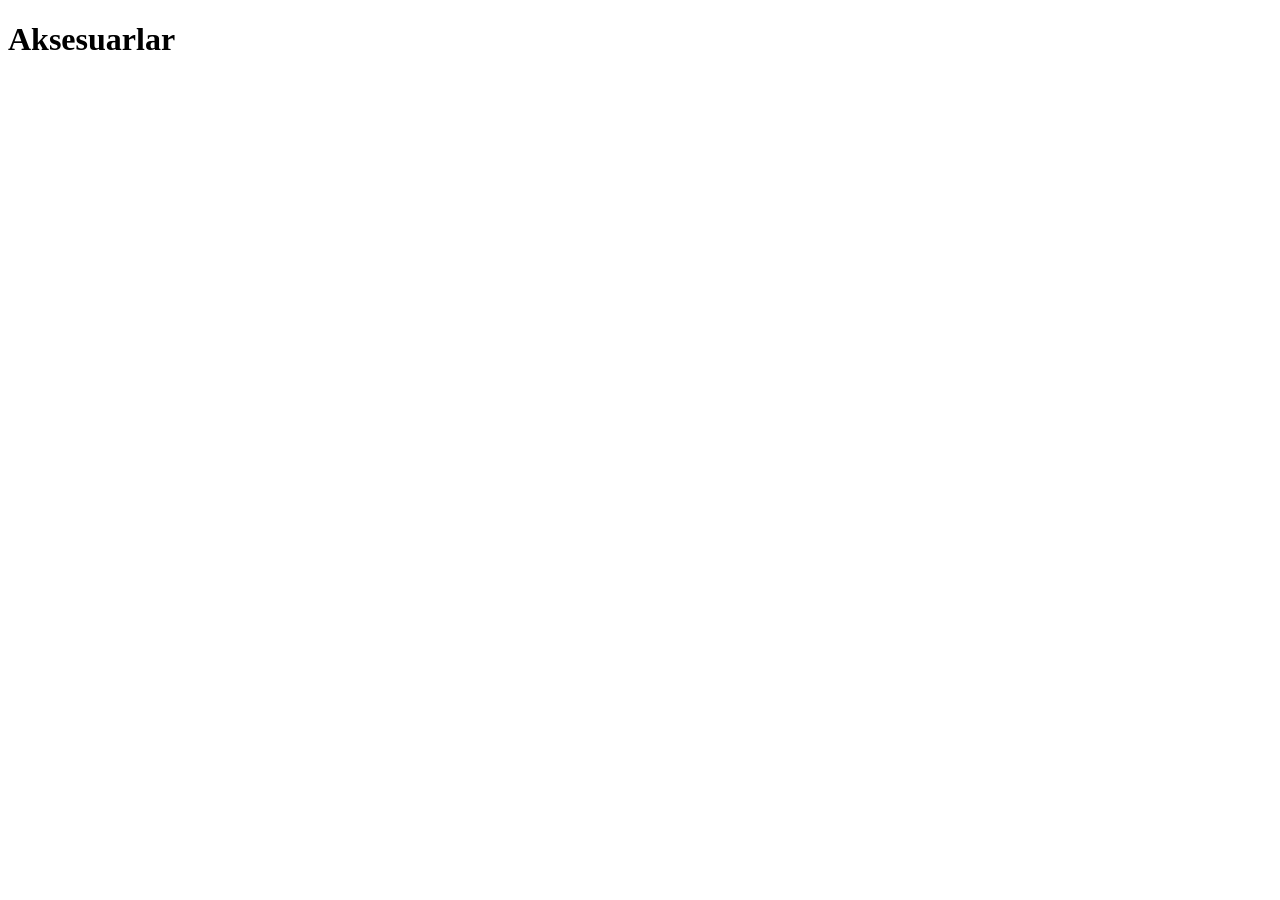
==== aksesuarlar.html @ d3a0ff14 "Add files via upload" ====
<!DOCTYPE html>
<html lang="tr">

<head>

    <meta charset="UTF-8">

    <meta name="viewport" content="width=device-width, initial-scale=1.0">

    <title>Aksesuarlar | İçin Yapı & Dekorasyon</title>

</head>

<body>

    <h1>Aksesuarlar</h1>

</body>

</html>
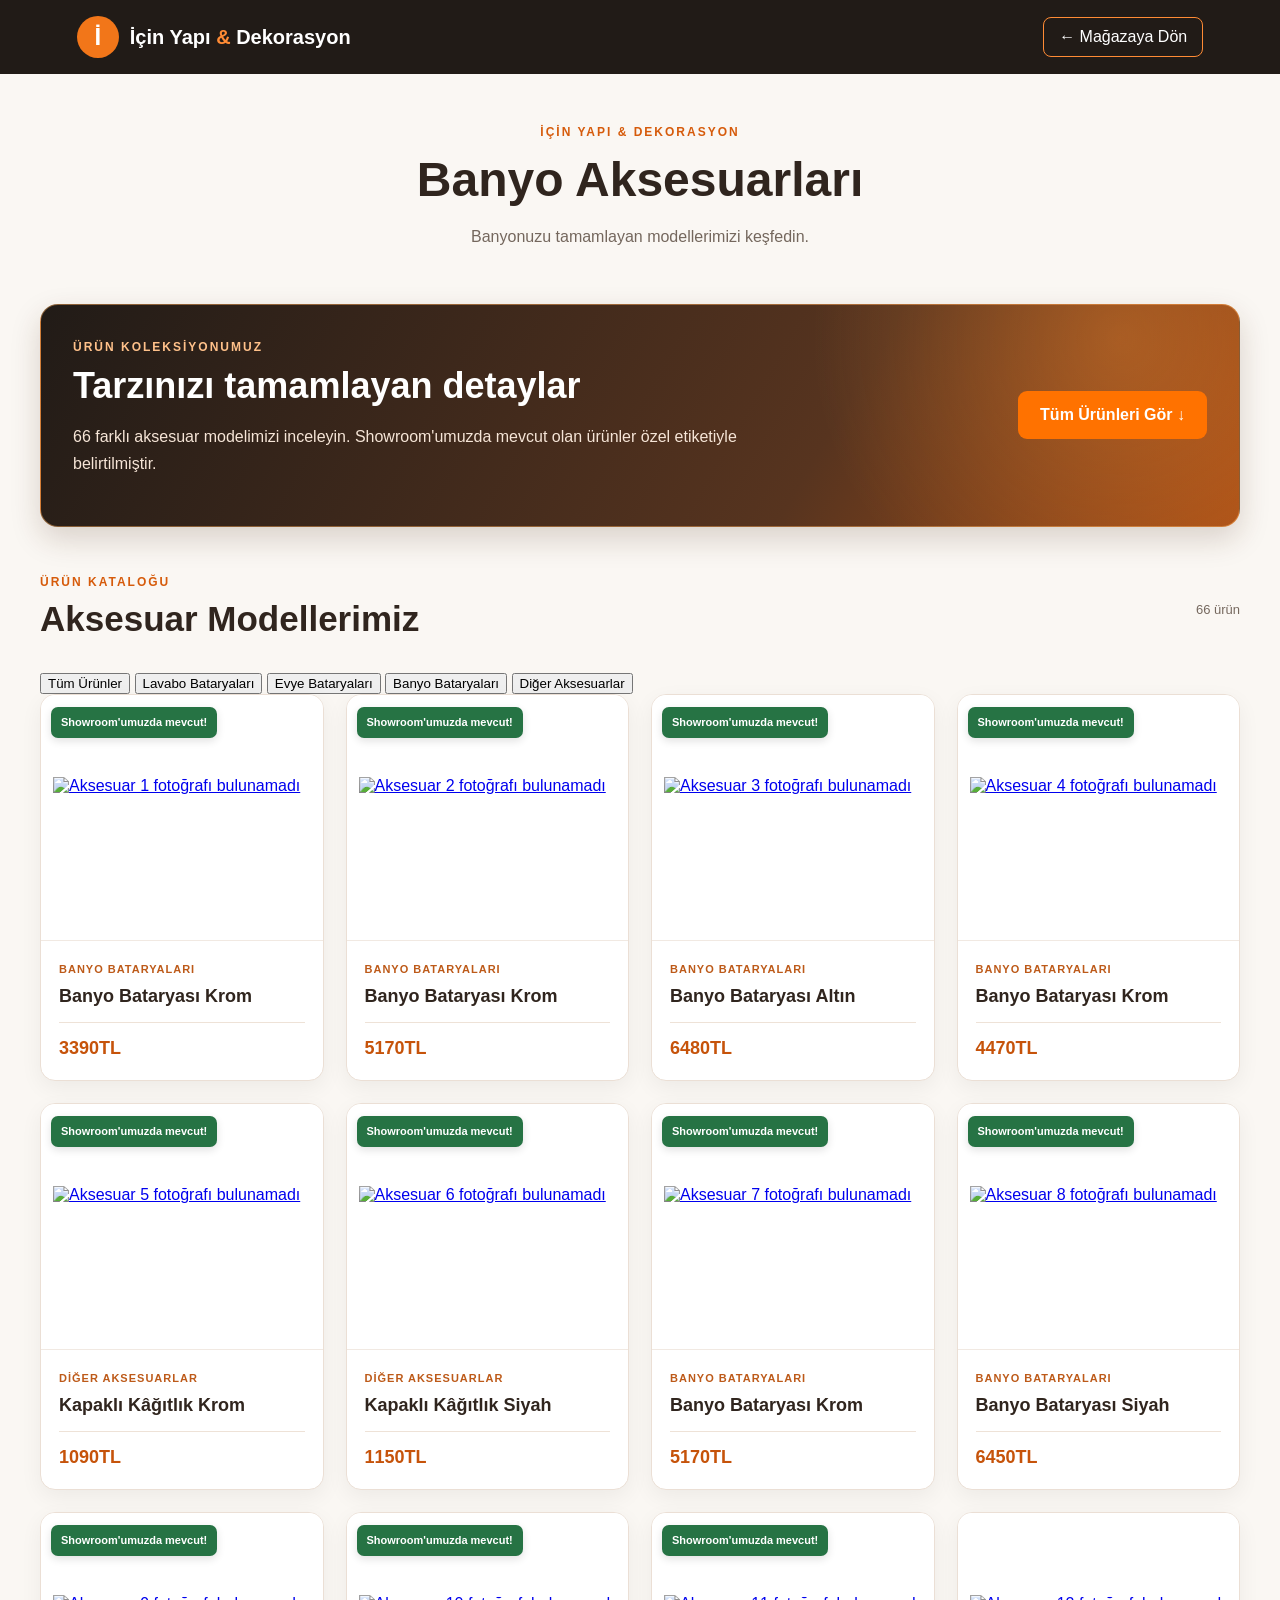
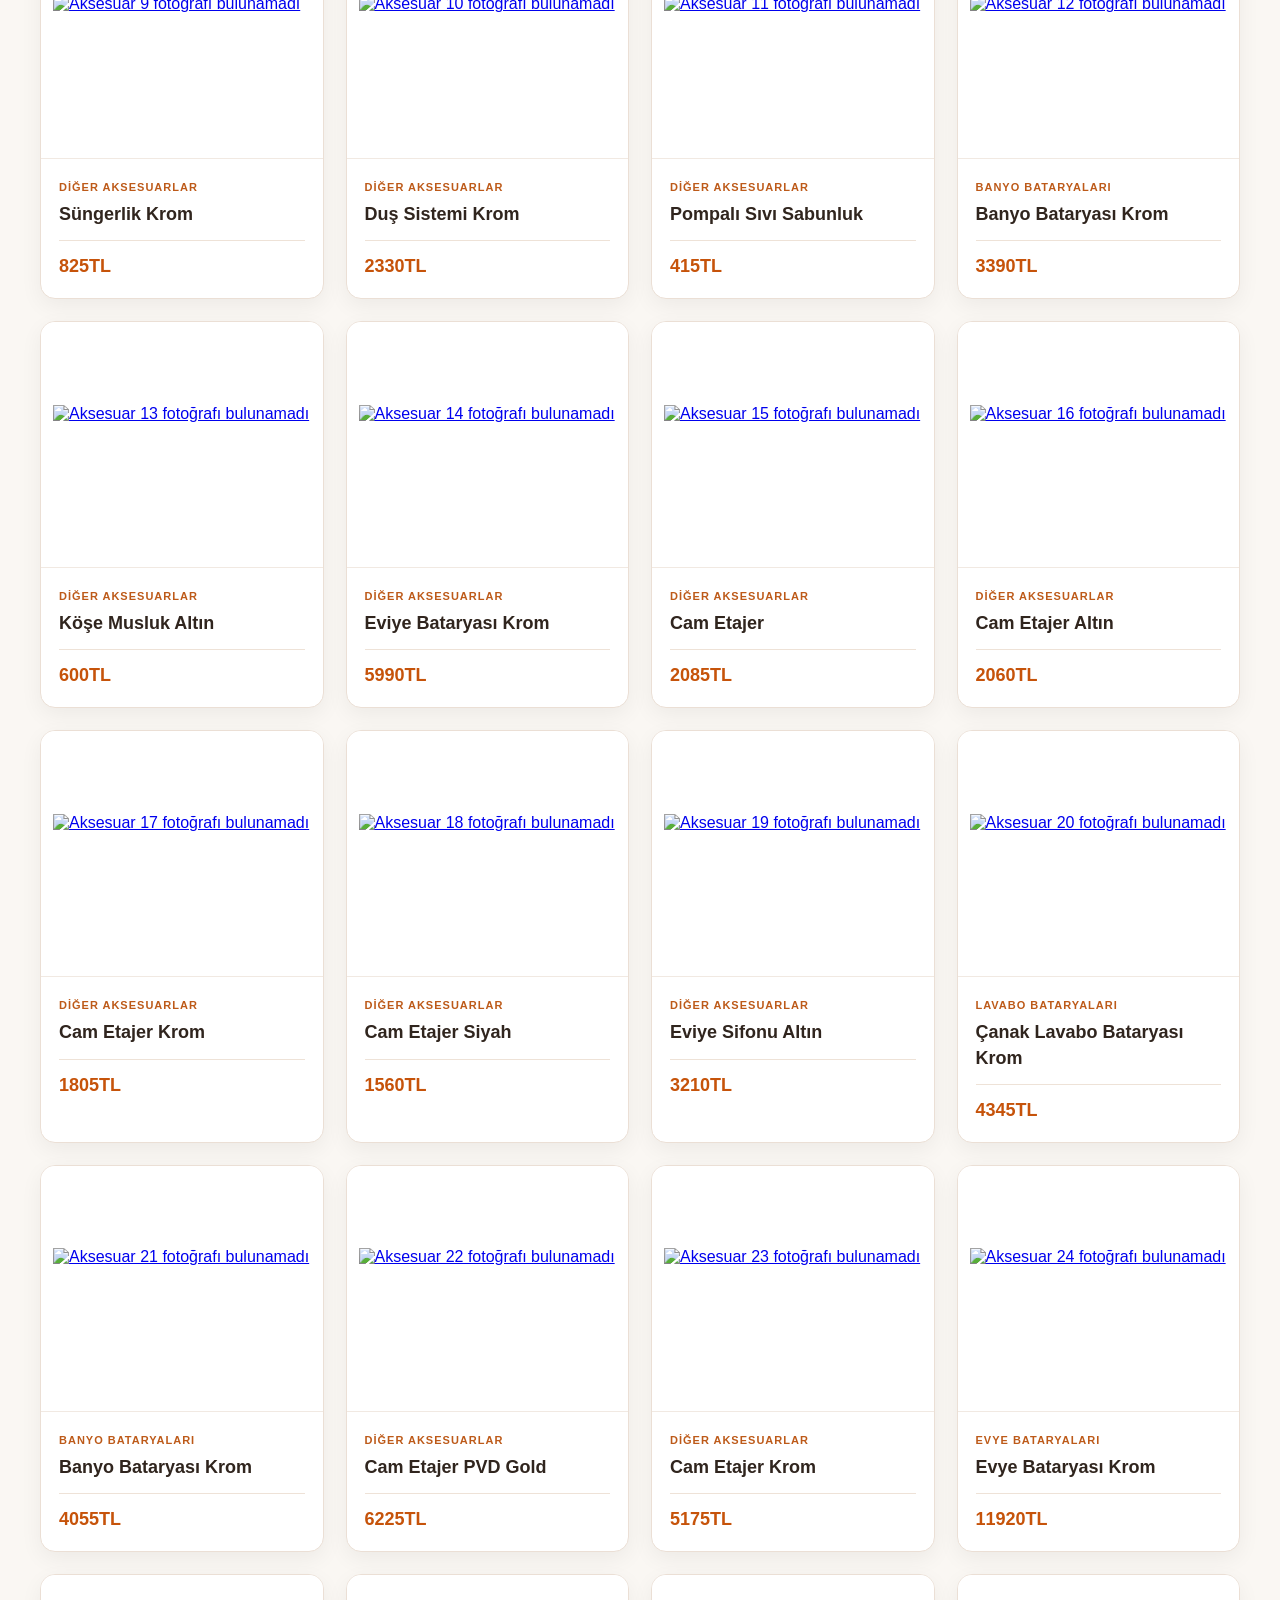
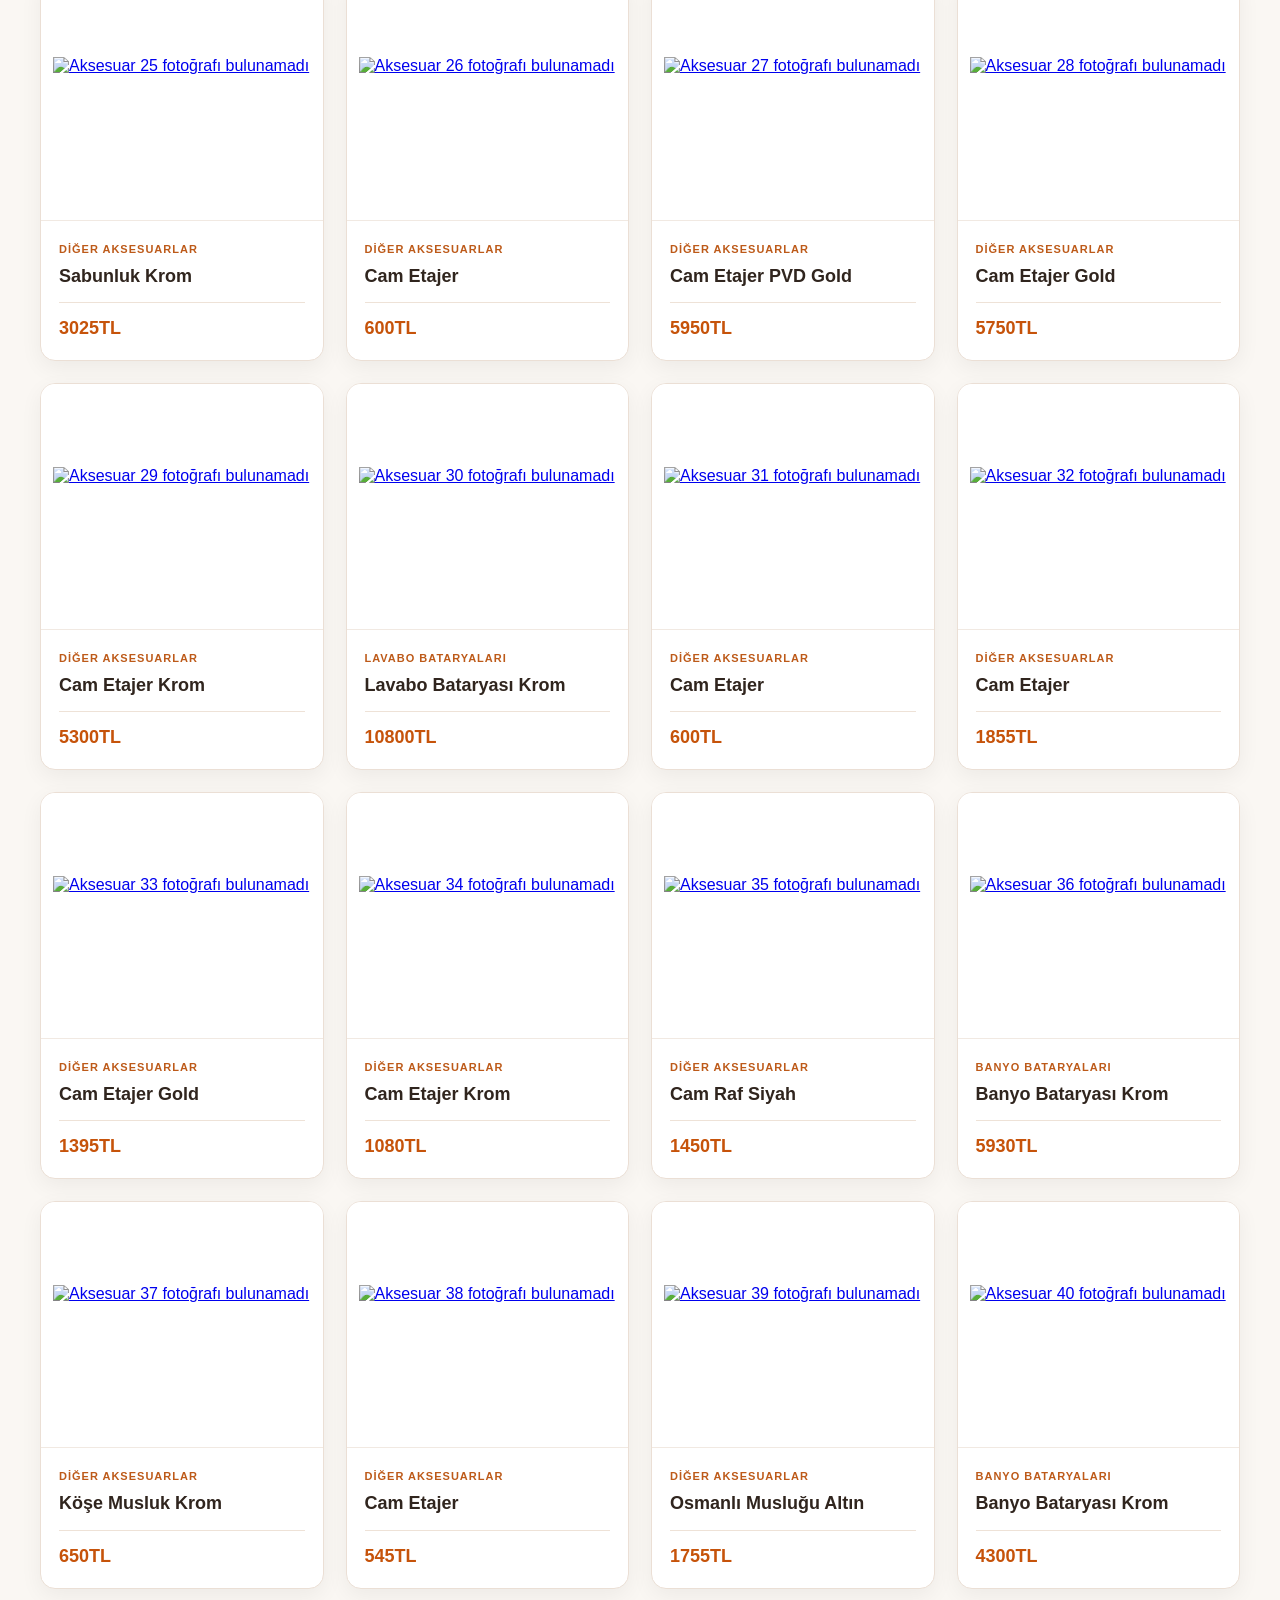
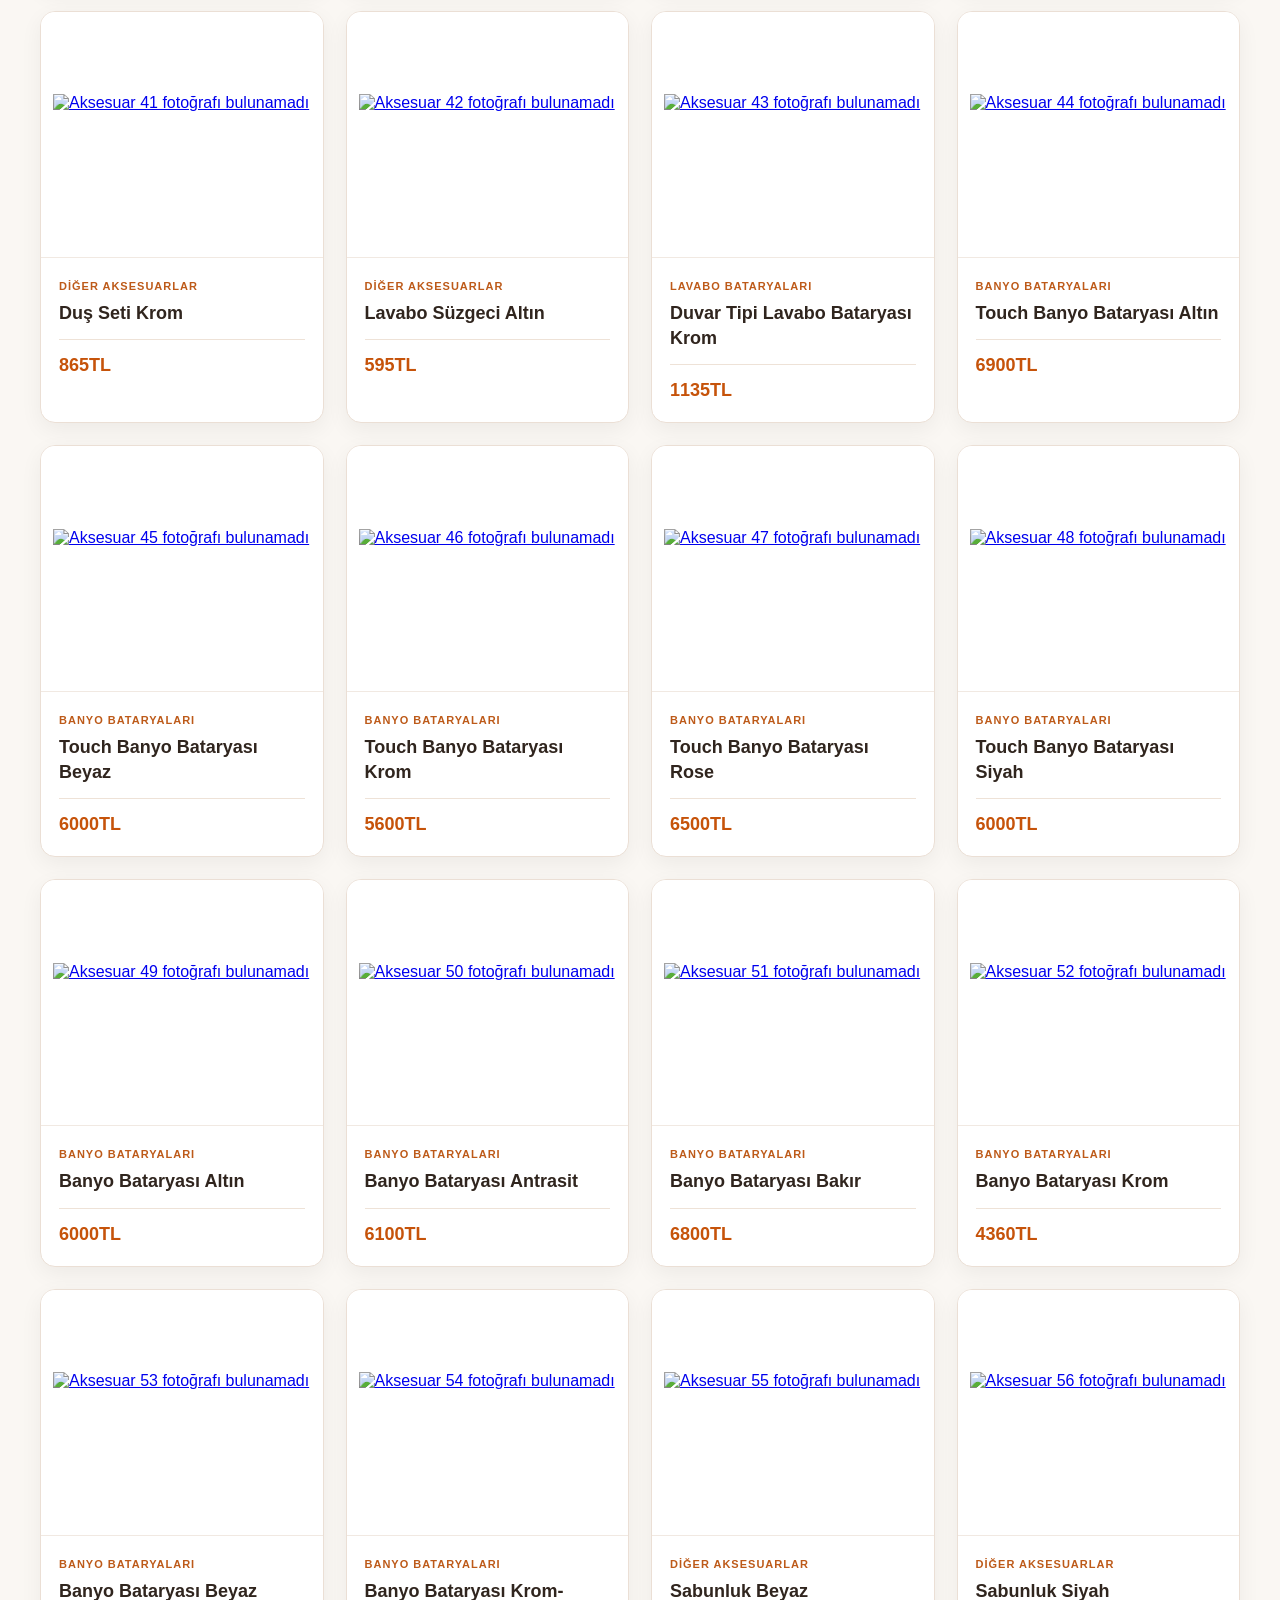
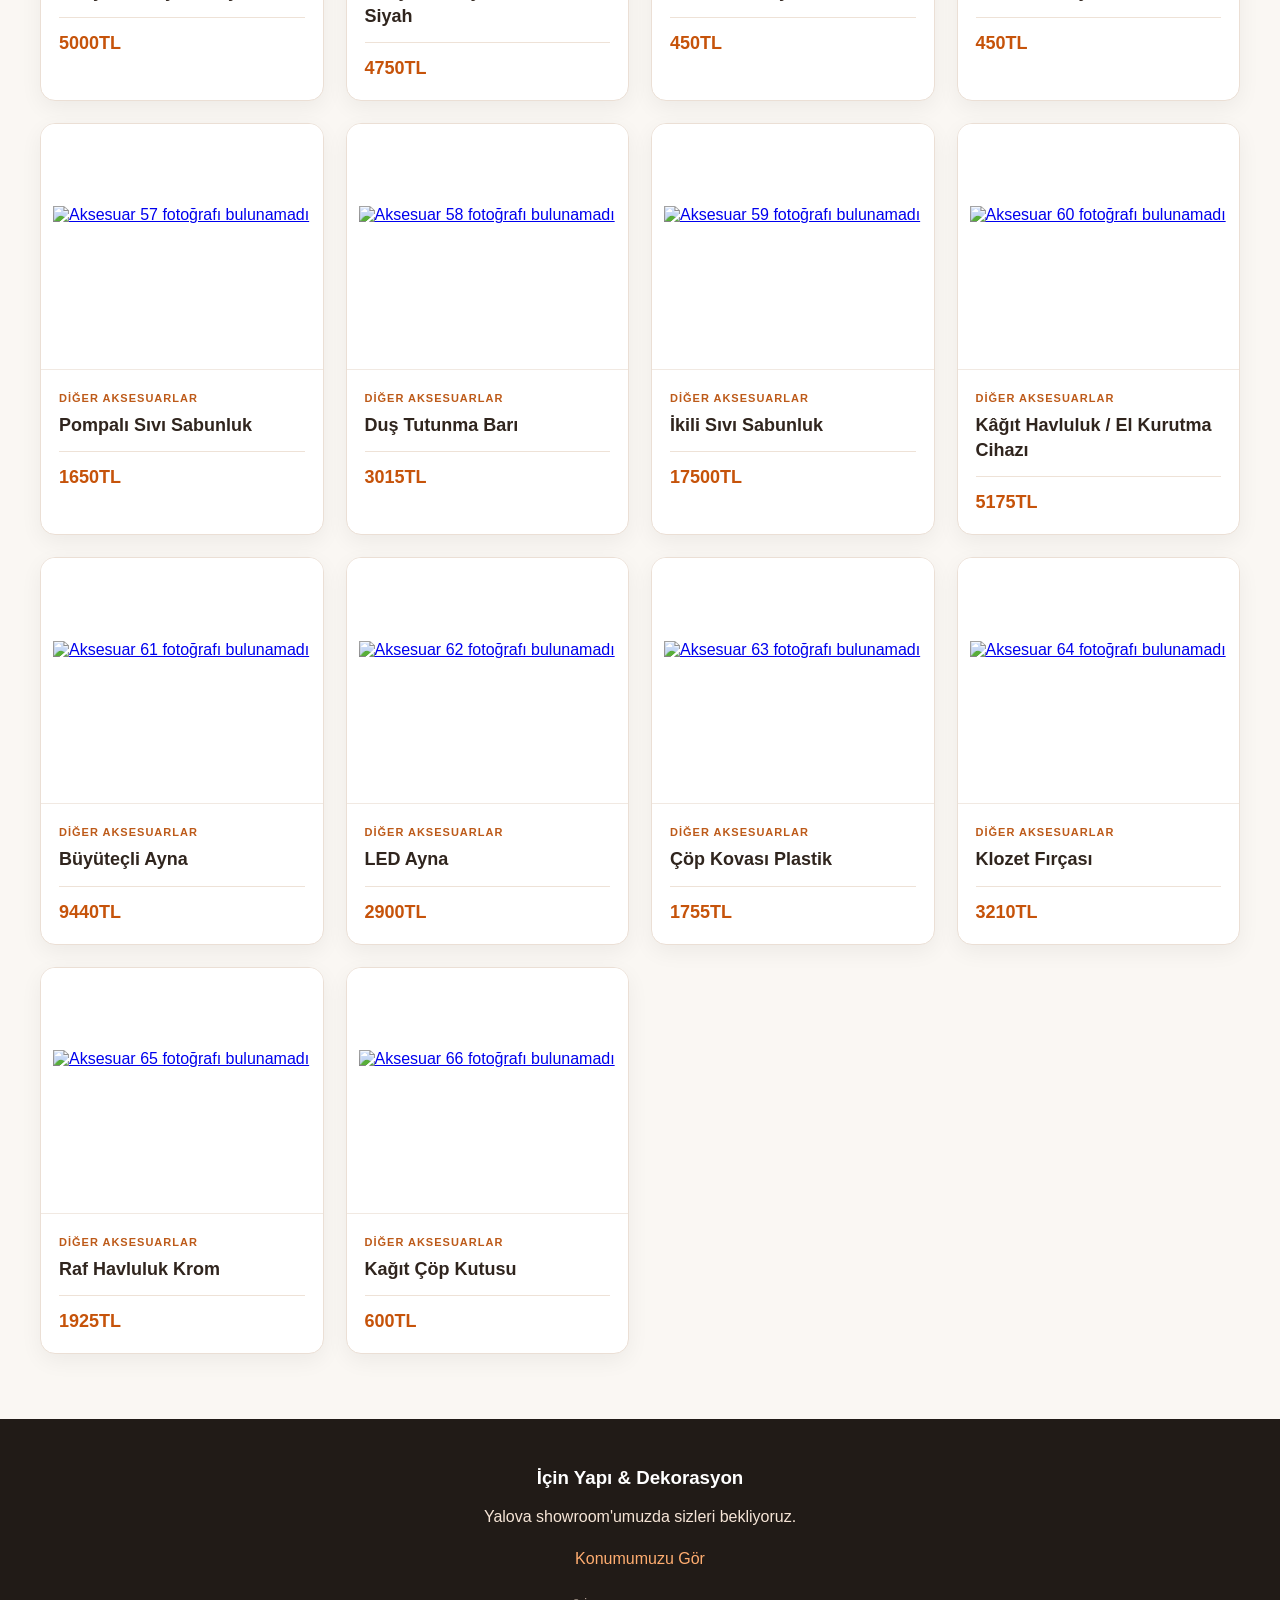
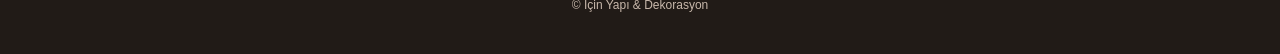
==== commit f492cb2e: "Add files via upload" ====
--- a/aksesuarlar.html
+++ b/aksesuarlar.html
@@ -1,20 +1,349 @@
-<!DOCTYPE html>
-<html lang="tr">
-
-<head>
-
-    <meta charset="UTF-8">
-
-    <meta name="viewport" content="width=device-width, initial-scale=1.0">
-
-    <title>Aksesuarlar | İçin Yapı & Dekorasyon</title>
-
-</head>
-
-<body>
-
-    <h1>Aksesuarlar</h1>
-
-</body>
-
+
+<!DOCTYPE html>
+<html lang="tr">
+<head>
+    <meta charset="UTF-8">
+    <meta name="viewport" content="width=device-width, initial-scale=1.0">
+    <title>Banyo Aksesuarları | İçin Yapı & Dekorasyon</title>
+    <link rel="stylesheet" href="aksesuarlar.css">
+</head>
+<body>
+
+<header class="ust-menu">
+    <a class="marka" href="index.html">
+        <span class="marka-logo">İ</span>
+        <span>İçin Yapı <span class="turuncu">&</span> Dekorasyon</span>
+    </a>
+    <a href="magaza.html" class="geri-buton">← Mağazaya Dön</a>
+</header>
+
+<main>
+    <section class="hero">
+        <span class="ust-etiket">İÇİN YAPI & DEKORASYON</span>
+        <h1>Banyo Aksesuarları</h1>
+        <p>Banyonuzu tamamlayan modellerimizi keşfedin.</p>
+    </section>
+
+    <section class="tanitim">
+        <div>
+            <span class="tanitim-etiket">ÜRÜN KOLEKSİYONUMUZ</span>
+            <h2>Tarzınızı tamamlayan detaylar</h2>
+            <p>66 farklı aksesuar modelimizi inceleyin. Showroom'umuzda mevcut olan ürünler özel etiketiyle belirtilmiştir.</p>
+        </div>
+        <a href="#urunler" class="turuncu-buton">Tüm Ürünleri Gör ↓</a>
+    </section>
+
+    <section class="katalog" id="urunler">
+        <div class="baslik-satiri">
+            <div>
+                <span class="ust-etiket">ÜRÜN KATALOĞU</span>
+                <h2>Aksesuar Modellerimiz</h2>
+            </div>
+            <span class="adet">66 ürün</span>
+        </div>
+
+        <div class="kategori-filtreleri" aria-label="Ürün kategorileri">
+            <button type="button" class="filtre aktif" data-kategori="Tümü">Tüm Ürünler</button>
+            <button type="button" class="filtre" data-kategori="Lavabo Bataryaları">Lavabo Bataryaları</button>
+            <button type="button" class="filtre" data-kategori="Evye Bataryaları">Evye Bataryaları</button>
+            <button type="button" class="filtre" data-kategori="Banyo Bataryaları">Banyo Bataryaları</button>
+            <button type="button" class="filtre" data-kategori="Diğer Aksesuarlar">Diğer Aksesuarlar</button>
+        </div>
+        <div class="urun-grid" id="urunGrid"></div>
+    </section>
+</main>
+
+<footer class="alt-bilgi">
+    <h3>İçin Yapı & Dekorasyon</h3>
+    <p>Yalova showroom'umuzda sizleri bekliyoruz.</p>
+    <a href="https://maps.app.goo.gl/DjBM7qpNQEf9x2j18" target="_blank" rel="noopener">Konumumuzu Gör</a>
+    <p class="telif">© İçin Yapı & Dekorasyon</p>
+</footer>
+
+<!-- BÜYÜK FOTOĞRAF PENCERESİ -->
+<div class="foto-pencere" id="fotoPencere" aria-hidden="true">
+    <button class="foto-kapat" id="fotoKapat" aria-label="Kapat">×</button>
+    <img id="buyukFotograf" src="" alt="Büyütülmüş aksesuar fotoğrafı">
+</div>
+
+<script>
+    const urunGrid = document.getElementById("urunGrid");
+
+    /*
+      FİYATLARI BURADAN DÜZENLE.
+
+      Örnek:
+      12: "1.250 TL",
+      13: "890 TL",
+
+      Fiyatı henüz belli olmayan ürünleri boş bırakabilirsin.
+    */
+    const fiyatlar = {
+        1: "3390TL",
+        2: "5170TL",
+        3: "6480TL",
+        4: "4470TL",
+        5: "1090TL",
+        6: "1150TL",
+        7: "5170TL",
+        8: "6450TL",
+        9: "825TL",
+        10: "2330TL",
+        11: "415TL",
+        12: "3390TL",
+        13: "600TL",
+        14: "5990TL",
+        15: "2085TL",
+        16: "2060TL",
+        17: "1805TL",
+        18: "1560TL",
+        19: "3210TL",
+        20: "4345TL",
+        21: "4055TL",
+        22: "6225TL",
+        23: "5175TL",
+        24: "11920TL",
+        25: "3025TL",
+        26: "600TL",
+        27: "5950TL",
+        28: "5750TL",
+        29: "5300TL",
+        30: "10800TL",
+        31: "600TL",
+        32: "1855TL",
+        33: "1395TL",
+        34: "1080TL",
+        35: "1450TL",
+        36: "5930TL",
+        37: "650TL",
+        38: "545TL",
+        39: "1755TL",
+        40: "4300TL",
+        41: "865TL",
+        42: "595TL",
+        43: "1135TL",
+        44: "6900TL",
+        45: "6000TL",
+        46: "5600TL",
+        47: "6500TL",
+        48: "6000TL",
+        49: "6000TL",
+        50: "6100TL",
+        51: "6800TL",
+        52: "4360TL",
+        53: "5000TL",
+        54: "4750TL",
+        55: "450TL",
+        56: "450TL",
+        57: "1650TL",
+        58: "3015TL",
+        59: "17500TL",
+        60: "5175TL",
+        61: "9440TL",
+        62: "2900TL",
+        63: "1755TL",
+        64: "3210TL",
+        65: "1925TL",
+        66: "600TL"
+    };
+
+    const urunAdlari = {
+    "1": "Banyo Bataryası Krom",
+    "2": "Banyo Bataryası Krom",
+    "3": "Banyo Bataryası Altın",
+    "4": "Banyo Bataryası Krom",
+    "5": "Kapaklı Kâğıtlık Krom",
+    "6": "Kapaklı Kâğıtlık Siyah",
+    "7": "Banyo Bataryası Krom",
+    "8": "Banyo Bataryası Siyah",
+    "9": "Süngerlik Krom",
+    "10": "Duş Sistemi Krom",
+    "11": "Pompalı Sıvı Sabunluk",
+    "12": "Banyo Bataryası Krom",
+    "13": "Köşe Musluk Altın",
+    "14": "Eviye Bataryası Krom",
+    "15": "Cam Etajer",
+    "16": "Cam Etajer Altın",
+    "17": "Cam Etajer Krom",
+    "18": "Cam Etajer Siyah",
+    "19": "Eviye Sifonu Altın",
+    "20": "Çanak Lavabo Bataryası Krom",
+    "21": "Banyo Bataryası Krom",
+    "22": "Cam Etajer PVD Gold",
+    "23": "Cam Etajer Krom",
+    "24": "Evye Bataryası Krom",
+    "25": "Sabunluk Krom",
+    "26": "Cam Etajer",
+    "27": "Cam Etajer PVD Gold",
+    "28": "Cam Etajer Gold",
+    "29": "Cam Etajer Krom",
+    "30": "Lavabo Bataryası Krom",
+    "31": "Cam Etajer",
+    "32": "Cam Etajer",
+    "33": "Cam Etajer Gold",
+    "34": "Cam Etajer Krom",
+    "35": "Cam Raf Siyah",
+    "36": "Banyo Bataryası Krom",
+    "37": "Köşe Musluk Krom",
+    "38": "Cam Etajer",
+    "39": "Osmanlı Musluğu Altın",
+    "40": "Banyo Bataryası Krom",
+    "41": "Duş Seti Krom",
+    "42": "Lavabo Süzgeci Altın",
+    "43": "Duvar Tipi Lavabo Bataryası Krom",
+    "44": "Touch Banyo Bataryası Altın",
+    "45": "Touch Banyo Bataryası Beyaz",
+    "46": "Touch Banyo Bataryası Krom",
+    "47": "Touch Banyo Bataryası Rose",
+    "48": "Touch Banyo Bataryası Siyah",
+    "49": "Banyo Bataryası Altın",
+    "50": "Banyo Bataryası Antrasit",
+    "51": "Banyo Bataryası Bakır",
+    "52": "Banyo Bataryası Krom",
+    "53": "Banyo Bataryası Beyaz",
+    "54": "Banyo Bataryası Krom-Siyah",
+    "55": "Sabunluk Beyaz",
+    "56": "Sabunluk Siyah",
+    "57": "Pompalı Sıvı Sabunluk",
+    "58": "Duş Tutunma Barı",
+    "59": "İkili Sıvı Sabunluk",
+    "60": "Kâğıt Havluluk / El Kurutma Cihazı",
+    "61": "Büyüteçli Ayna",
+    "62": "LED Ayna",
+    "63": "Çöp Kovası Plastik",
+    "64": "Klozet Fırçası",
+    "65": "Raf Havluluk Krom",
+    "66": "Kağıt Çöp Kutusu"
+};
+
+    // JPG, JPEG, PNG ve WEBP uzantılarını sırayla dener.
+    function fotografYukle(img, numara) {
+        const uzantilar = ["jpg", "jpeg", "png", "webp"];
+        let sira = 0;
+
+        function sonrakiUzanti() {
+            if (sira >= uzantilar.length) {
+                img.alt = "Aksesuar " + numara + " fotoğrafı bulunamadı";
+                img.classList.add("fotograf-hatasi");
+                img.removeAttribute("src");
+                return;
+            }
+
+            img.src = "images/aksesuar" + numara + "." + uzantilar[sira];
+            sira++;
+        }
+
+        img.addEventListener("error", sonrakiUzanti);
+        sonrakiUzanti();
+    }
+
+    function kategoriBelirle(ad) {
+        const metin = ad.toLocaleLowerCase("tr-TR");
+        if (metin.includes("evye")) return "Evye Bataryaları";
+        if (metin.includes("lavabo bataryası") || metin.includes("çanak lavabo")) return "Lavabo Bataryaları";
+        if (metin.includes("banyo bataryası") || metin.includes("touch banyo")) return "Banyo Bataryaları";
+        return "Diğer Aksesuarlar";
+    }
+
+    for (let i = 1; i <= 66; i++) {
+        const kart = document.createElement("article");
+        kart.className = "urun-karti";
+
+        const fotografAlani = document.createElement("div");
+        fotografAlani.className = "urun-fotograf";
+
+        // Yalnızca ilk 11 üründe showroom etiketi gösterilir.
+        if (i <= 11) {
+            const etiket = document.createElement("span");
+            etiket.className = "stok-etiketi";
+            etiket.textContent = "Showroom'umuzda mevcut!";
+            fotografAlani.appendChild(etiket);
+        }
+
+        const fotografLinki = document.createElement("a");
+        fotografLinki.className = "fotograf-link";
+        fotografLinki.href = "#";
+
+        const img = document.createElement("img");
+        img.alt = "Aksesuar " + i;
+        img.loading = "lazy";
+
+        fotografYukle(img, i);
+        fotografLinki.appendChild(img);
+        fotografAlani.appendChild(fotografLinki);
+
+        const bilgi = document.createElement("div");
+        bilgi.className = "urun-bilgi";
+
+        const kategori = document.createElement("span");
+        kategori.className = "urun-kategori";
+        const urunAdi = urunAdlari[i] || ("Aksesuar " + i);
+        kategori.textContent = kategoriBelirle(urunAdi);
+        img.alt = urunAdi;
+
+        const ad = document.createElement("h3");
+        ad.textContent = urunAdi;
+
+        const fiyat = document.createElement("div");
+        fiyat.className = "urun-fiyat";
+
+        if (fiyatlar[i] && fiyatlar[i].trim() !== "") {
+            fiyat.textContent = fiyatlar[i];
+        } else {
+            fiyat.textContent = "Fiyat bilgisi eklenecek";
+            fiyat.classList.add("fiyat-bekliyor");
+        }
+
+        kart.dataset.kategori = kategori.textContent;
+        bilgi.append(kategori, ad, fiyat);
+        kart.append(fotografAlani, bilgi);
+        urunGrid.appendChild(kart);
+
+        fotografLinki.addEventListener("click", function (event) {
+            event.preventDefault();
+
+            if (!img.src || img.classList.contains("fotograf-hatasi")) {
+                return;
+            }
+
+            document.getElementById("buyukFotograf").src = img.src;
+            document.getElementById("fotoPencere").classList.add("acik");
+            document.getElementById("fotoPencere").setAttribute("aria-hidden", "false");
+        });
+    }
+
+    document.querySelectorAll(".filtre").forEach(function (buton) {
+        buton.addEventListener("click", function () {
+            document.querySelectorAll(".filtre").forEach(b => b.classList.remove("aktif"));
+            buton.classList.add("aktif");
+            const secilen = buton.dataset.kategori;
+            document.querySelectorAll(".urun-karti").forEach(function (kart) {
+                kart.style.display = (secilen === "Tümü" || kart.dataset.kategori === secilen) ? "" : "none";
+            });
+        });
+    });
+
+    function pencereyiKapat() {
+        const pencere = document.getElementById("fotoPencere");
+        pencere.classList.remove("acik");
+        pencere.setAttribute("aria-hidden", "true");
+        document.getElementById("buyukFotograf").src = "";
+    }
+
+    document.getElementById("fotoKapat").addEventListener("click", pencereyiKapat);
+
+    document.getElementById("fotoPencere").addEventListener("click", function(event) {
+        if (event.target === this) {
+            pencereyiKapat();
+        }
+    });
+
+    document.addEventListener("keydown", function(event) {
+        if (event.key === "Escape") {
+            pencereyiKapat();
+        }
+    });
+</script>
+
+</body>
 </html>
--- a/aksesuarlar.css
+++ b/aksesuarlar.css
@@ -0,0 +1,433 @@
+
+* {
+    box-sizing: border-box;
+}
+
+html {
+    scroll-behavior: smooth;
+}
+
+body {
+    margin: 0;
+    font-family: Arial, Helvetica, sans-serif;
+    color: #30251e;
+    background: #faf7f3;
+}
+
+.ust-menu {
+    display: flex;
+    align-items: center;
+    justify-content: space-between;
+    flex-wrap: wrap;
+    gap: 15px;
+    padding: 16px 6%;
+    background: #211b17;
+    color: white;
+}
+
+.marka {
+    display: flex;
+    align-items: center;
+    gap: 11px;
+    color: white;
+    text-decoration: none;
+    font-size: 20px;
+    font-weight: 800;
+}
+
+.marka-logo {
+    display: grid;
+    place-items: center;
+    width: 42px;
+    height: 42px;
+    border-radius: 50%;
+    background: #f27619;
+    font-size: 24px;
+}
+
+.turuncu {
+    color: #ff8b35;
+}
+
+.geri-buton {
+    padding: 10px 15px;
+    border: 1px solid #ff8b35;
+    border-radius: 8px;
+    color: white;
+    text-decoration: none;
+    transition: 0.2s;
+}
+
+.geri-buton:hover {
+    background: #f27619;
+}
+
+.hero {
+    padding: 48px 20px 28px;
+    text-align: center;
+}
+
+.ust-etiket {
+    color: #d65b0b;
+    font-size: 12px;
+    font-weight: 800;
+    letter-spacing: 2px;
+}
+
+.hero h1 {
+    margin: 12px 0;
+    font-size: clamp(32px, 5vw, 48px);
+}
+
+.hero p {
+    color: #74675d;
+    line-height: 1.7;
+}
+
+/* TANITIM BANNER'I */
+.tanitim {
+    width: calc(100% - 40px);
+    max-width: 1200px;
+    margin: 10px auto 45px;
+    padding: 32px;
+    display: flex;
+    align-items: center;
+    justify-content: space-between;
+    gap: 25px;
+    border: 1px solid rgba(255, 174, 92, 0.45);
+    border-radius: 18px;
+    color: white;
+    background:
+        radial-gradient(circle at 90% 15%, rgba(255, 150, 55, 0.32), transparent 28%),
+        linear-gradient(120deg, #211b17, #57341f 65%, #a94f16);
+    box-shadow: 0 12px 30px rgba(70, 39, 18, 0.18);
+}
+
+.tanitim-etiket {
+    color: #ffc18a;
+    font-size: 12px;
+    font-weight: 800;
+    letter-spacing: 2px;
+}
+
+.tanitim h2 {
+    margin: 10px 0;
+    font-size: clamp(25px, 4vw, 36px);
+}
+
+.tanitim p {
+    max-width: 680px;
+    color: #f6e5d7;
+    line-height: 1.7;
+}
+
+.turuncu-buton {
+    flex-shrink: 0;
+    display: inline-block;
+    padding: 15px 22px;
+    border-radius: 9px;
+    background: #ff7200;
+    color: white;
+    font-weight: 800;
+    text-decoration: none;
+    transition: 0.2s;
+}
+
+.turuncu-buton:hover {
+    background: #ff8c2a;
+    transform: translateY(-2px);
+}
+
+/* ÜRÜN KATALOĞU */
+.katalog {
+    width: calc(100% - 40px);
+    max-width: 1200px;
+    margin: 0 auto 65px;
+    scroll-margin-top: 25px;
+}
+
+.baslik-satiri {
+    display: flex;
+    align-items: center;
+    justify-content: space-between;
+    gap: 15px;
+    margin-bottom: 25px;
+}
+
+.baslik-satiri h2 {
+    margin: 9px 0;
+    font-size: clamp(25px, 4vw, 35px);
+}
+
+.adet {
+    color: #75685e;
+    font-size: 13px;
+}
+
+.urun-grid {
+    display: grid;
+    grid-template-columns: repeat(4, minmax(0, 1fr));
+    gap: 22px;
+}
+
+.urun-karti {
+    min-width: 0;
+    overflow: hidden;
+    border: 1px solid #ebdfd5;
+    border-radius: 15px;
+    background: white;
+    box-shadow: 0 7px 22px rgba(0, 0, 0, 0.055);
+    transition: transform 0.2s, box-shadow 0.2s;
+}
+
+.urun-karti:hover {
+    transform: translateY(-4px);
+    box-shadow: 0 13px 28px rgba(0, 0, 0, 0.1);
+}
+
+.urun-fotograf {
+    position: relative;
+    display: flex;
+    align-items: center;
+    justify-content: center;
+    height: 245px;
+    padding: 12px;
+    background: #fff;
+}
+
+.fotograf-link {
+    display: flex;
+    align-items: center;
+    justify-content: center;
+    width: 100%;
+    height: 100%;
+    cursor: zoom-in;
+}
+
+.urun-fotograf img {
+    display: block;
+    width: 100%;
+    height: 100%;
+    object-fit: contain;
+}
+
+.urun-fotograf img.fotograf-hatasi {
+    width: 100%;
+    height: auto;
+    min-height: 80px;
+    object-fit: contain;
+}
+
+.stok-etiketi {
+    position: absolute;
+    z-index: 2;
+    top: 12px;
+    left: 10px;
+    max-width: calc(100% - 20px);
+    padding: 8px 10px;
+    border-radius: 7px;
+    background: #267344;
+    color: white;
+    font-size: 11px;
+    line-height: 1.4;
+    font-weight: 800;
+    box-shadow: 0 3px 9px rgba(0, 0, 0, 0.12);
+}
+
+.urun-bilgi {
+    padding: 18px;
+    border-top: 1px solid #f1e9e2;
+}
+
+.urun-kategori {
+    display: inline-block;
+    margin-bottom: 9px;
+    color: #bd5a19;
+    font-size: 11px;
+    font-weight: 800;
+    letter-spacing: 1px;
+    text-transform: uppercase;
+}
+
+.urun-bilgi h3 {
+    margin: 0 0 13px;
+    font-size: 18px;
+    line-height: 1.4;
+}
+
+.urun-fiyat {
+    padding-top: 12px;
+    border-top: 1px solid #eee2d7;
+    color: #c6530a;
+    font-size: 18px;
+    font-weight: 800;
+    line-height: 1.5;
+}
+
+.urun-fiyat.fiyat-bekliyor {
+    color: #81776e;
+    font-size: 13px;
+    font-weight: 500;
+}
+
+/* ALT BİLGİ */
+.alt-bilgi {
+    padding: 30px 20px;
+    text-align: center;
+    background: #211b17;
+    color: #f6e5d7;
+}
+
+.alt-bilgi h3 {
+    color: white;
+}
+
+.alt-bilgi a {
+    display: inline-block;
+    margin: 8px 0;
+    color: #ffad70;
+    text-decoration: none;
+}
+
+.alt-bilgi a:hover {
+    text-decoration: underline;
+}
+
+.telif {
+    margin-top: 22px;
+    color: #c8b8ab;
+    font-size: 12px;
+}
+
+/* FOTOĞRAFI BÜYÜTME */
+.foto-pencere {
+    position: fixed;
+    inset: 0;
+    z-index: 1000;
+    display: none;
+    align-items: center;
+    justify-content: center;
+    padding: 35px;
+    background: rgba(20, 16, 13, 0.92);
+}
+
+.foto-pencere.acik {
+    display: flex;
+}
+
+.foto-pencere img {
+    display: block;
+    max-width: 95%;
+    max-height: 88vh;
+    object-fit: contain;
+    border-radius: 8px;
+    background: white;
+}
+
+.foto-kapat {
+    position: absolute;
+    top: 15px;
+    right: 24px;
+    border: 0;
+    background: transparent;
+    color: white;
+    font-size: 42px;
+    cursor: pointer;
+}
+
+/* TABLET */
+@media (max-width: 950px) {
+    .urun-grid {
+        grid-template-columns: repeat(3, minmax(0, 1fr));
+    }
+
+    .tanitim {
+        padding: 25px;
+    }
+}
+
+/* TELEFON */
+@media (max-width: 650px) {
+    .ust-menu {
+        padding: 14px 5%;
+    }
+
+    .marka {
+        font-size: 16px;
+    }
+
+    .marka-logo {
+        width: 36px;
+        height: 36px;
+        font-size: 21px;
+    }
+
+    .hero {
+        padding-top: 32px;
+    }
+
+    .tanitim {
+        width: calc(100% - 28px);
+        margin-bottom: 35px;
+        padding: 23px 18px;
+        flex-direction: column;
+        align-items: stretch;
+        text-align: center;
+    }
+
+    .turuncu-buton {
+        text-align: center;
+    }
+
+    .katalog {
+        width: calc(100% - 28px);
+    }
+
+    .baslik-satiri {
+        align-items: flex-start;
+        flex-direction: column;
+    }
+
+    .urun-grid {
+        grid-template-columns: repeat(2, minmax(0, 1fr));
+        gap: 12px;
+    }
+
+    .urun-fotograf {
+        height: 175px;
+        padding: 8px;
+    }
+
+    .stok-etiketi {
+        top: 7px;
+        left: 7px;
+        padding: 6px;
+        font-size: 9px;
+    }
+
+    .urun-bilgi {
+        padding: 12px;
+    }
+
+    .urun-bilgi h3 {
+        font-size: 15px;
+    }
+
+    .urun-fiyat {
+        font-size: 15px;
+    }
+
+    .foto-pencere {
+        padding: 15px;
+    }
+}
+
+@media (max-width: 360px) {
+    .urun-grid {
+        grid-template-columns: 1fr;
+    }
+
+    .urun-fotograf {
+        height: 240px;
+    }
+}
